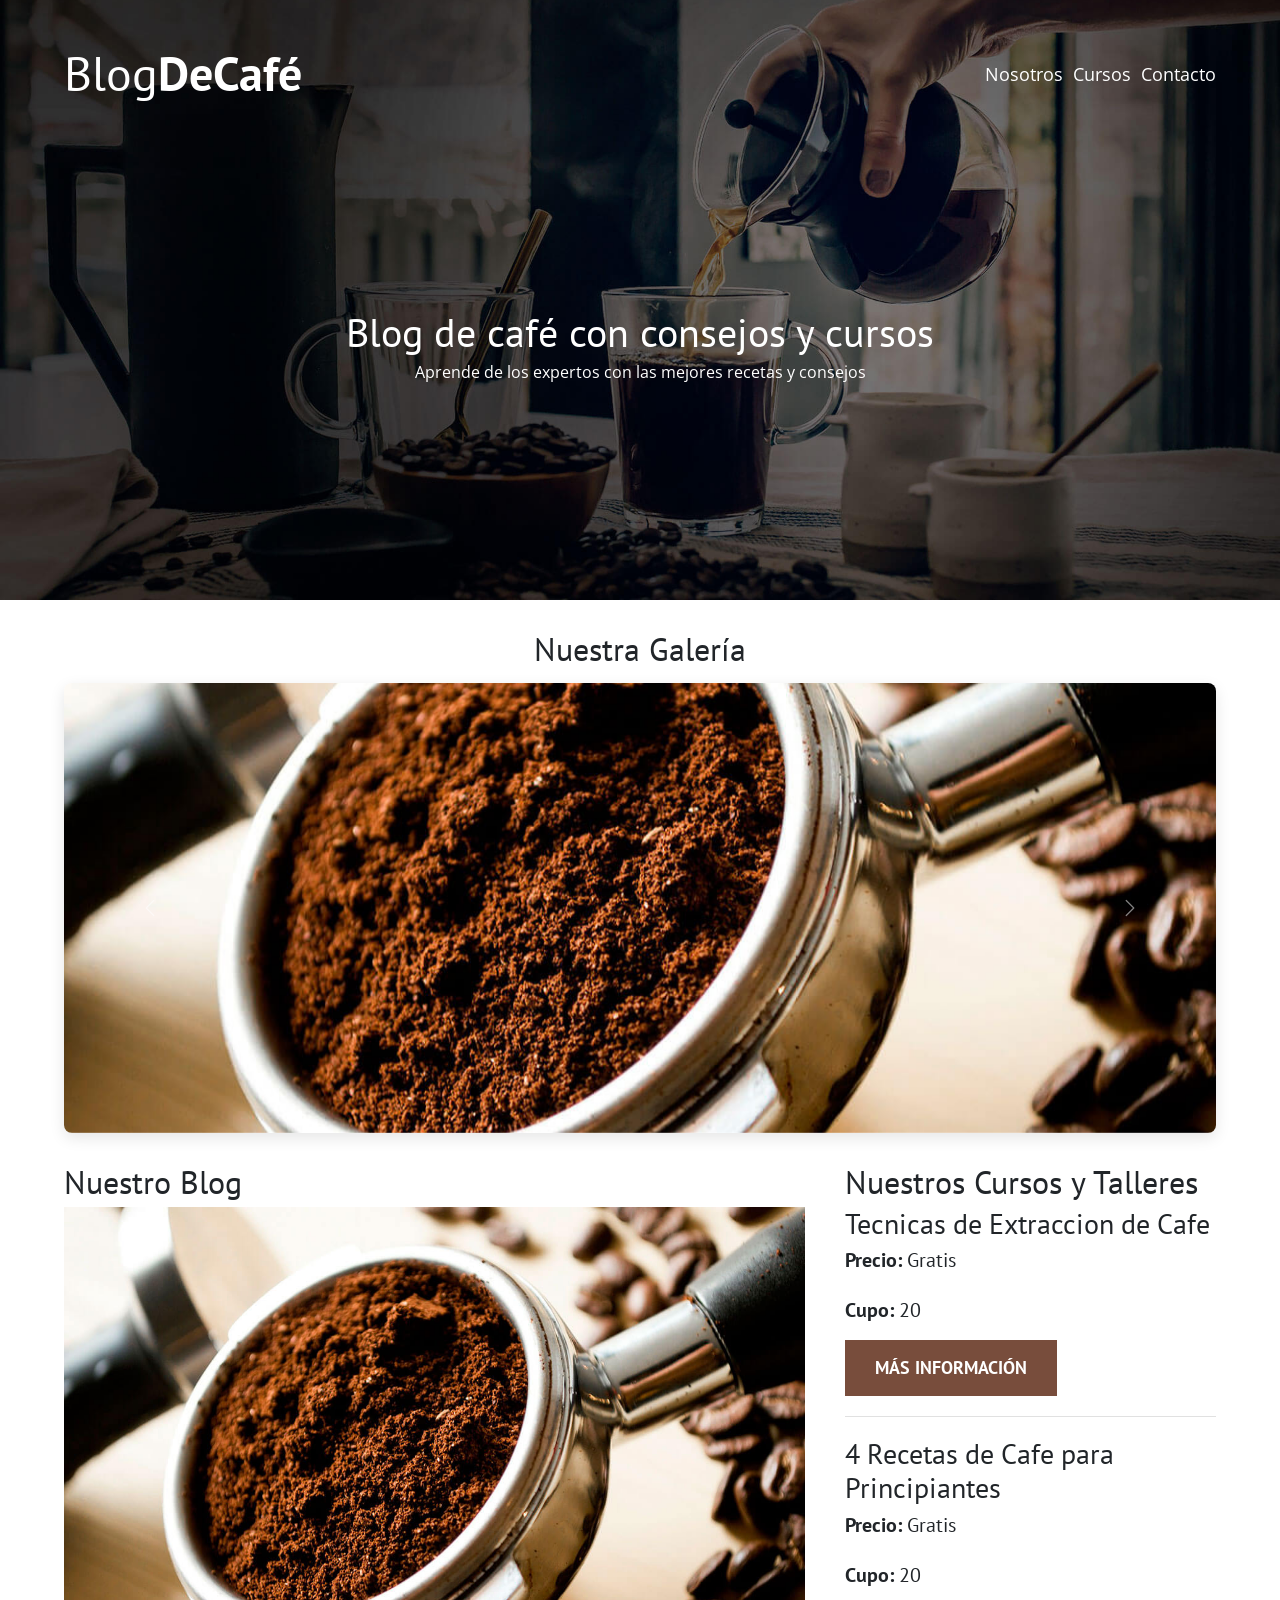
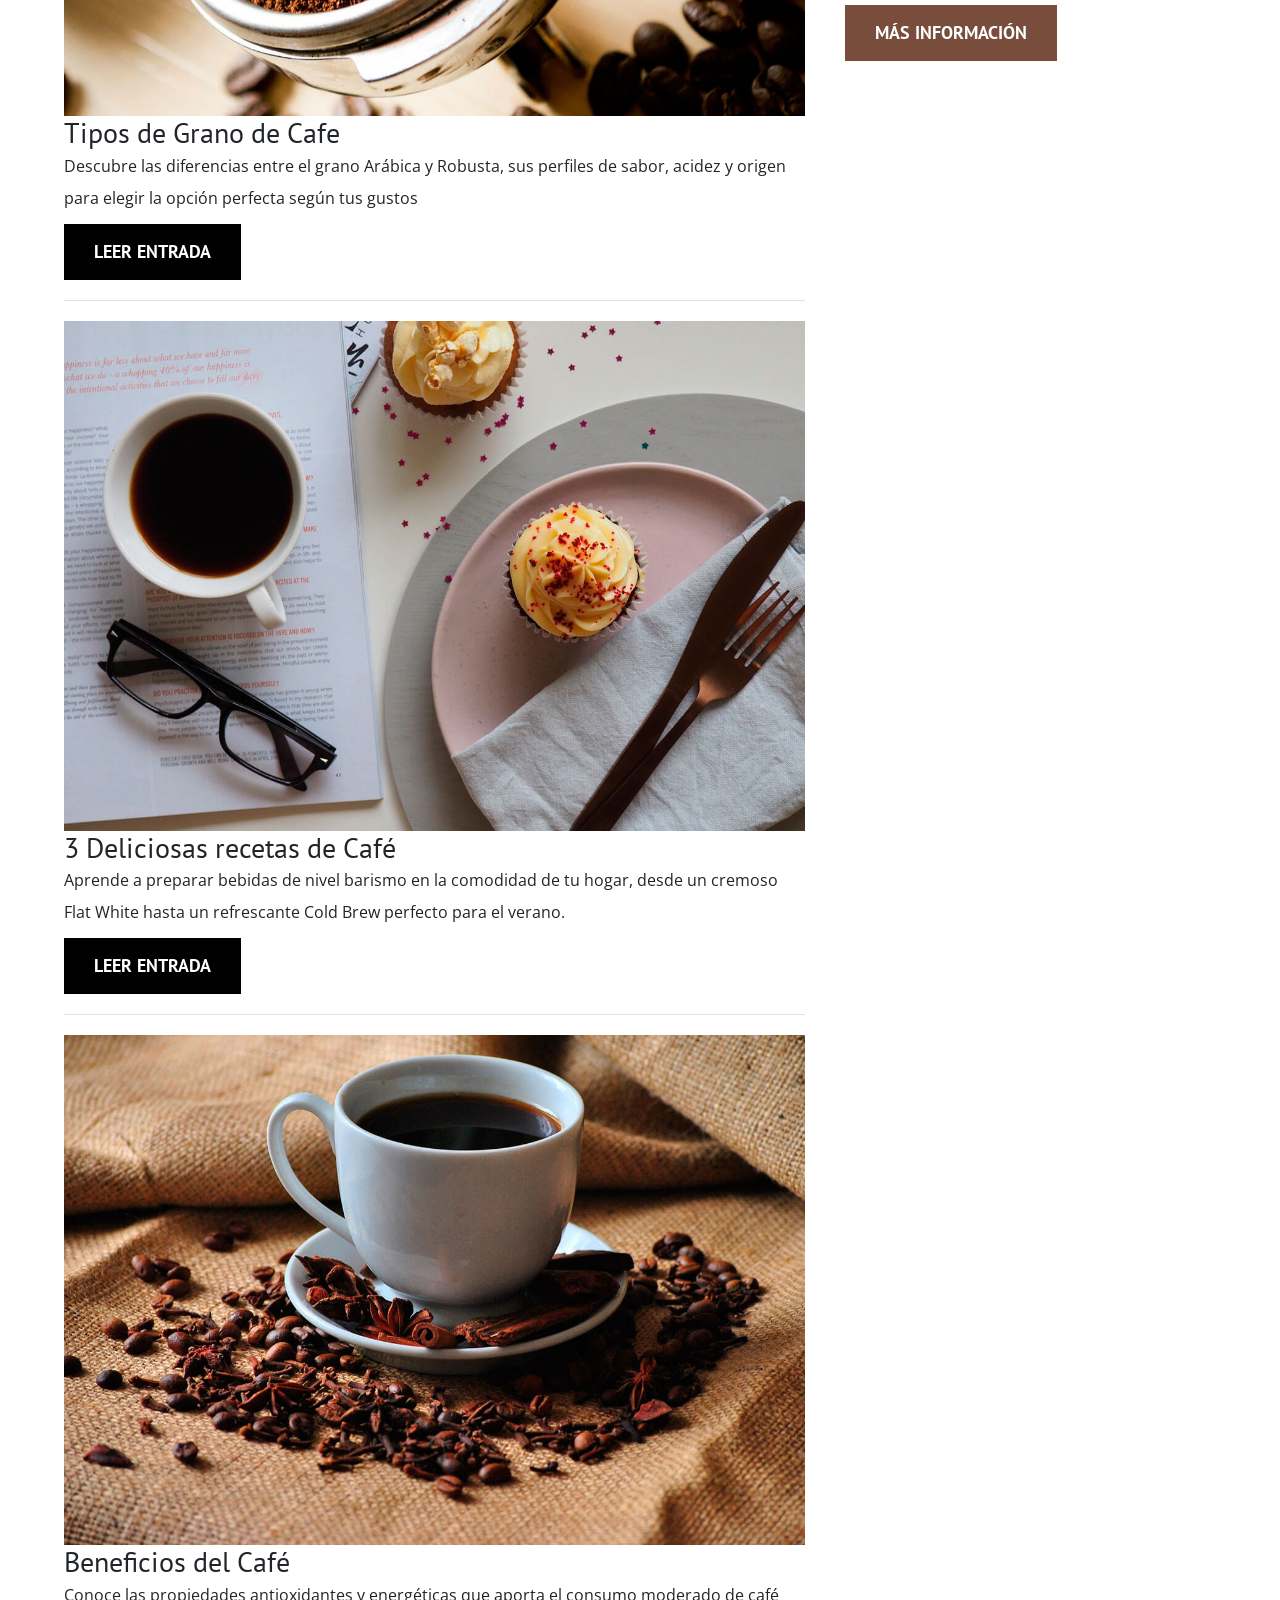
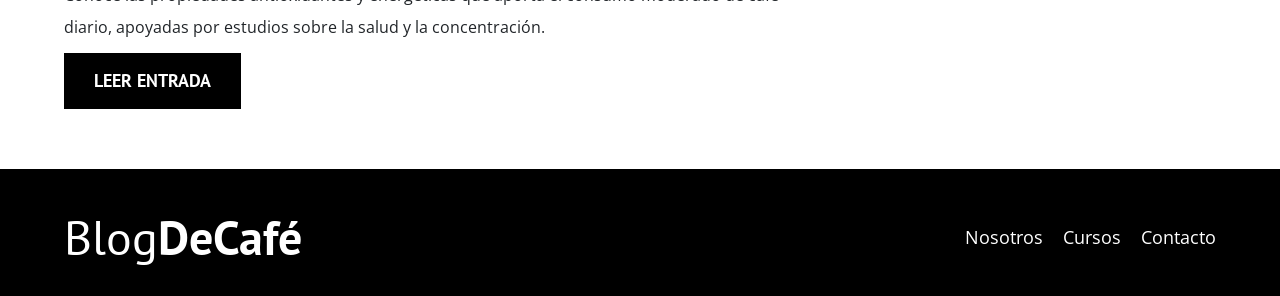
==== index.html @ 830104b9 "Estructura principal HTML y menu navegacion con Bootstrap" ====
<!DOCTYPE html>
<html lang="es">

<head>
    <meta charset="UTF-8">
    <meta name="viewport" content="width=device-width, initial-scale=1.0">
    <title>BlogDeCafé</title>
    <!-- Bootsrap CSS CDN -->
    <link href="https://cdn.jsdelivr.net/npm/bootstrap@5.3.3/dist/css/bootstrap.min.css" rel="stylesheet">
    <!-- Fuentes -->
    <link rel="preconnect" href="https://fonts.googleapis.com">
    <link rel="preconnect" href="https://fonts.gstatic.com" crossorigin>
    <link
        href="https://fonts.googleapis.com/css2?family=Open+Sans:ital,wght@0,300..800;1,300..800&family=PT+Sans:ital,wght@0,400;0,700;1,400;1,700&display=swap"
        rel="stylesheet">
    <!-- Estilos -->
    <link rel="Preload" href="css/normalize.css" as="style">
    <link rel="stylesheet" href="css/normalize.css">
    <link rel="Preload" href="css/style.css" as="style">
    <link rel="stylesheet" href="css/style.css">

</head>

<body>
    <header class="header">
        <div class="contenedor">
            <div class="barra">
                <nav class="navbar navbar-expand-lg navbar-dark bg-transparent w-100">
                    <div class="container-fluid p-0">
                        <a class="logo text-decoration-none" href="index.html">
                            <h1 class="logo__nombre no-margin centrar-texto">Blog<span class="logo__bold">DeCafé</span>
                            </h1>
                        </a>
                        <button class="navbar-toggler ms-auto" type="button" data-bs-toggle="collapse"
                            data-bs-target="#menuPrincipal" aria-controls="menuPrincipal" aria-expanded="false"
                            aria-label="Navegación">
                            <span class="navbar-toggler-icon"></span>
                        </button>
                        <div class="collapse navbar-collapse justify-content-end" id="menuPrincipal">
                            <ul class="navbar-nav gap-3 text-center mt-3 mt-lg-0">
                                <li class="nav-item">
                                    <a class="navegacion__enlace" href="./pages/nosotros.html">Nosotros</a>
                                </li>
                                <li class="nav-item">
                                    <a class="navegacion__enlace" href="./pages/cursos.html">Cursos</a>
                                </li>
                                <li class="nav-item">
                                    <a class="navegacion__enlace" href="./pages/contacto.html">Contacto</a>
                                </li>
                            </ul>
                        </div>
                    </div>
                </nav>
            </div>
        </div>
        <div class="header__texto">
            <h2 class="no-margin">Blog de café con consejos y cursos</h2>
            <p class="no-margin">Aprende de los expertos con las mejores recetas y consejos</p>
        </div>
    </header>

    <section class="contenedor my-5">
        <h3 class="centrar-texto">Nuestra Galería</h3>
        <div id="galeriaPrincipal" class="carousel slide my-4" data-bs-ride="carousel">
            <div class="carousel-inner">
                <div class="carousel-item active">
                    <img src="img/blog1.jpg" class="d-block w-100" alt="Tipos de grano de café"
                        style="max-height: 450px; object-fit: cover;">
                </div>
                <div class="carousel-item">
                    <img src="img/blog2.jpg" class="d-block w-100" alt="Recetas de café"
                        style="max-height: 450px; object-fit: cover;">
                </div>
                <div class="carousel-item">
                    <img src="img/blog3.jpg" class="d-block w-100" alt="Granos de café tostados"
                        style="max-height: 450px; object-fit: cover;">
                </div>
            </div>
            <button class="carousel-control-prev" type="button" data-bs-target="#galeriaPrincipal" data-bs-slide="prev">
                <span class="carousel-control-prev-icon" aria-hidden="true"></span>
                <span class="visually-hidden">Anterior</span>
            </button>
            <button class="carousel-control-next" type="button" data-bs-target="#galeriaPrincipal" data-bs-slide="next">
                <span class="carousel-control-next-icon" aria-hidden="true"></span>
                <span class="visually-hidden">Siguiente</span>
            </button>
        </div>
    </section>

    <div class="contenedor contenido-principal">
        <main class="blog">
            <h3>Nuestro Blog</h3>
            <article class="entrada">
                <div class="entrada__imagen">
                    <img loading="lazy" src="img/blog1.jpg" alt="Imagen blog1">
                </div>
                <div class="entrada__contenido">
                    <h4 class="no-margin"> Tipos de Grano de Cafe</h4>
                    <p>Descubre las diferencias entre el grano Arábica y Robusta, sus perfiles de sabor, acidez y origen
                        para elegir la opción perfecta según tus gustos</p>
                    <a href="./pages/entrada.html" class="boton boton--primario">Leer Entrada</a>
                </div>
            </article>
            <article class="entrada">
                <div class="entrada__imagen">
                    <img loading="lazy" src="img/blog2.jpg" alt="Imagen blog2">
                </div>
                <div class="entrada__contenido">
                    <h4 class="no-margin">3 Deliciosas recetas de Café</h4>
                    <p>Aprende a preparar bebidas de nivel barismo en la comodidad de tu hogar, desde un cremoso Flat
                        White hasta un refrescante Cold Brew perfecto para el verano.</p>
                    <a href="./pages/entrada.html" class="boton boton--primario">Leer Entrada</a>
                </div>
            </article>
            <article class="entrada">
                <div class="entrada__imagen">
                    <img loading="lazy" src="img/blog3.jpg" alt="Imagen blog3">
                </div>
                <div class="entrada__contenido">
                    <h4 class="no-margin">Beneficios del Café</h4>
                    <p>Conoce las propiedades antioxidantes y energéticas que aporta el consumo moderado de café diario,
                        apoyadas por estudios sobre la salud y la concentración.</p>
                    <a href="./pages/entrada.html" class="boton boton--primario">Leer Entrada</a>
                </div>
            </article>
        </main>
        <aside class="sidebar">
            <h3>Nuestros Cursos y Talleres</h3>
            <ul class="cursos no-padding">
                <li class="widget-curso">
                    <h4 class="no-margin">Tecnicas de Extraccion de Cafe</h4>
                    <p class="widget-curso__label">Precio:
                        <span class="widget-curso__info">Gratis</span>
                    </p>
                    <p class="widget-curso__label">Cupo:
                        <span class="widget-curso__info">20</span>
                    </p>
                    <a href="pages/cursos.html" class="boton boton--secundario">Más Información</a>
                </li>
                <li class="widget-curso">
                    <h4 class="no-margin">4 Recetas de Cafe para Principiantes</h4>
                    <p class="widget-curso__label">Precio:
                        <span class="widget-curso__info">Gratis</span>
                    </p>
                    <p class="widget-curso__label">Cupo:
                        <span class="widget-curso__info">20</span>
                    </p>
                    <a href="pages/cursos.html" class="boton boton--secundario">Más Información</a>
                </li>
            </ul>
        </aside>
    </div>

    <footer class="footer">
        <div class="contenedor">
            <div class="barra">
                <a class="logo" href="index.html">
                    <h1 class="logo__nombre no-margin centrar-texto">Blog<span class="logo__bold">DeCafé</span> </h1>
                </a>
                <nav class="navegacion">
                    <a href="./pages/nosotros.html" class="navegacion__enlace">Nosotros</a>
                    <a href="./pages/cursos.html" class="navegacion__enlace">Cursos</a>
                    <a href="./pages/contacto.html" class="navegacion__enlace">Contacto</a>
                </nav>
            </div>
        </div>
    </footer>
    <script src="https://cdn.jsdelivr.net/npm/bootstrap@5.3.3/dist/js/bootstrap.bundle.min.js"></script>
</body>

</html>
---- css/style.css ----
:root {
  --fuenteHeading: "PT Sans", sans-serif;
  --fuenteParrafos: "Open Sans", sans-serif;

  --primary: #784d3c;
  --gris: #e1e1e1;
  --blanco: #ffffff;
  --negro: #000000;
}

html {
  box-sizing: border-box;
  font-size: 62.5%;
}

*,
*:before,
*:after {
  box-sizing: inherit;
}

body {
  font-family: var(--fuenteParrafos);
  font-size: 1.6rem;
  line-height: 2;
}

/** • Globales • **/

.contenedor {
  max-width: 120rem;
  width: 90%;
  margin: 0 auto;
  /* • Para Centrar • */
}

a {
  text-decoration: none;
}

h1,
h2,
h3,
h4 {
  font-family: var(--fuenteHeading);
  line-height: 1.2;
}

h1 {
  font-size: 4.8rem;
}

h2 {
  font-size: 4rem;
}

h3 {
  font-size: 3.2rem;
}

h4 {
  font-size: 2.8rem;
}

img {
  max-width: 100%;
}

/** • Globales • **/

/** • Utilidades • **/

.no-margin {
  margin: 0;
}

.no-padding {
  padding: 0;
}

.centrar-texto {
  text-align: center;
}

/** • Header • **/

.header {
  background-image: url(../img/banner.jpg);
  height: 60rem;
  background-size: cover;
  background-repeat: no-repeat;
  background-position: center center;
}

.header__texto {
  text-align: center;
  color: var(--blanco);
  margin-top: 5rem;
}

@media (min-width: 1024px) {
  .header__texto {
    margin-top: 20rem;
  }
}

.barra {
  padding-top: 4rem;
}

@media (min-width: 1024px) {
  .barra {
    display: flex;
    justify-content: space-between;
    align-items: center;
  }
}

.logo {
  color: var(--blanco);
}

.logo__nombre {
  font-weight: 400;
}

.logo__bold {
  font-weight: 700;
}

.navegacion__enlace {
  display: block;
  text-align: center;
  font-size: 1.8rem;
  color: var(--blanco);
}

@media (min-width: 1024px) {
  .navegacion {
    display: flex;
    gap: 2rem;
  }
}

@media (min-width: 1024px) {
  .contenido-principal {
    display: grid;
    grid-template-columns: 2fr 1fr;
    grid-template-areas: "blog sidebar";
    gap: 4rem;
  }

  .blog {
    grid-area: blog;
  }

  .sidebar {
    grid-area: sidebar;
  }
}

.entrada {
  border-bottom: 1.5px solid var(--gris);
  margin-bottom: 2rem;
}

.entrada:last-of-type {
  border: none;
  margin-bottom: 0;
}

.boton {
  display: block;
  font-family: var(--fuenteHeading);
  color: var(--blanco);
  text-align: center;
  padding: 1rem 3rem;
  font-size: 1.8rem;
  text-transform: uppercase;
  font-weight: 700;
  margin-bottom: 2rem;
  border: none;
}

@media (min-width: 1024px) {
  .boton {
    display: inline-block;
  }
}

.boton:hover {
  cursor: pointer;
}

.boton--primario {
  background-color: var(--negro);
}

.boton--secundario {
  background-color: var(--primary);
}

.cursos {
  list-style: none;
}

.widget-curso {
  border-bottom: 1px solid var(--gris);
  margin-bottom: 2rem;
}

.widget-curso:last-of-type {
  border: none;
  margin-bottom: 0;
}

.widget-curso__label {
  font-family: var(--fuenteHeading);
  font-weight: bold;
}

.widget-curso__info {
  font-weight: normal;
}

.widget-curso__label,
.widget-curso__info {
  font-size: 2rem;
}

.footer {
  background-color: var(--negro);
  padding-bottom: 3rem;
  margin-top: 4rem;
}

@media (min-width: 1024px) {
  .sobre-nosotros {
    display: grid;
    grid-template-columns: 1fr 1fr;
    grid-template-areas: "nosotros-img nosotros-txt";
    gap: 2rem;
  }

  .sobre-nosotros__imagen {
    grid-area: nosotros-img;
  }

  .sobre-nosotros__texto {
    grid-area: nosotros-txt;
  }
}

/* Cursos */
.curso {
  padding: 3rem 0;
  border-bottom: 1px solid var(--gris);
}

@media (min-width: 1024px) {
  .curso {
    display: flex;
    gap: 2rem;
  }
}

.curso:last-of-type {
  border-bottom: none;
}

.curso__label {
  font-family: var(--fuenteHeading);
  font-weight: bold;
}

.curso__info {
  font-weight: normal;
}

.curso__label,
.curso__info {
  font-size: 2rem;
}

/* Contacto */

.contacto-bg {
  background-image: url(../img/contacto.jpg);
  height: 40rem;
  background-size: cover;
  background-repeat: no-repeat;
}

.formulario {
  background-color: var(--blanco);
  margin: -5rem auto 0 auto;
  width: 95%;
  padding: 5rem;
}

.campo {
  display: flex;
  margin-bottom: 2rem;
  gap: 2rem;
}

.campo__label {
  flex: 0 0 9rem;
  text-align: right;
}

.campo__field {
  flex: 1;
  border: 1px solid var(--gris);
}

.campo__field--textarea {
  height: 20rem;
}

/* Animaciones e Interacciones */

.navegacion__enlace,
.boton,
.campo__field,
.navbar-toggler,
.carousel-control-prev,
.carousel-control-next {
  transition: all 0.3s ease;
}

.navegacion__enlace:hover,
.navegacion__enlace:focus {
  color: var(--primary);
  transform: translateY(-2px);
  outline: none;
}

.navegacion__enlace:active {
  color: var(--blanco);
  transform: translateY(0);
}

.boton:hover,
.boton:focus {
  opacity: 0.9;
  transform: translateY(-2px);
  box-shadow: 0 4px 10px rgba(0, 0, 0, 0.15);
  outline: none;
}

.boton:active {
  transform: translateY(0);
  box-shadow: none;
}

.campo__field:focus {
  border-color: var(--primary);
  outline: 2px solid var(--primary);
  background-color: #fffdfb;
}

.navbar-toggler {
  border-color: var(--blanco);
}

.navbar-toggler:focus {
  box-shadow: 0 0 0 0.2rem rgba(120, 77, 60, 0.5);
}

.carousel {
  border-radius: 8px;
  overflow: hidden;
  box-shadow: 0 5px 15px rgba(0, 0, 0, 0.1);
}
---- css/style.css ----
:root {
  --fuenteHeading: "PT Sans", sans-serif;
  --fuenteParrafos: "Open Sans", sans-serif;

  --primary: #784d3c;
  --gris: #e1e1e1;
  --blanco: #ffffff;
  --negro: #000000;
}

html {
  box-sizing: border-box;
  font-size: 62.5%;
}

*,
*:before,
*:after {
  box-sizing: inherit;
}

body {
  font-family: var(--fuenteParrafos);
  font-size: 1.6rem;
  line-height: 2;
}

/** • Globales • **/

.contenedor {
  max-width: 120rem;
  width: 90%;
  margin: 0 auto;
  /* • Para Centrar • */
}

a {
  text-decoration: none;
}

h1,
h2,
h3,
h4 {
  font-family: var(--fuenteHeading);
  line-height: 1.2;
}

h1 {
  font-size: 4.8rem;
}

h2 {
  font-size: 4rem;
}

h3 {
  font-size: 3.2rem;
}

h4 {
  font-size: 2.8rem;
}

img {
  max-width: 100%;
}

/** • Globales • **/

/** • Utilidades • **/

.no-margin {
  margin: 0;
}

.no-padding {
  padding: 0;
}

.centrar-texto {
  text-align: center;
}

/** • Header • **/

.header {
  background-image: url(../img/banner.jpg);
  height: 60rem;
  background-size: cover;
  background-repeat: no-repeat;
  background-position: center center;
}

.header__texto {
  text-align: center;
  color: var(--blanco);
  margin-top: 5rem;
}

@media (min-width: 1024px) {
  .header__texto {
    margin-top: 20rem;
  }
}

.barra {
  padding-top: 4rem;
}

@media (min-width: 1024px) {
  .barra {
    display: flex;
    justify-content: space-between;
    align-items: center;
  }
}

.logo {
  color: var(--blanco);
}

.logo__nombre {
  font-weight: 400;
}

.logo__bold {
  font-weight: 700;
}

.navegacion__enlace {
  display: block;
  text-align: center;
  font-size: 1.8rem;
  color: var(--blanco);
}

@media (min-width: 1024px) {
  .navegacion {
    display: flex;
    gap: 2rem;
  }
}

@media (min-width: 1024px) {
  .contenido-principal {
    display: grid;
    grid-template-columns: 2fr 1fr;
    grid-template-areas: "blog sidebar";
    gap: 4rem;
  }

  .blog {
    grid-area: blog;
  }

  .sidebar {
    grid-area: sidebar;
  }
}

.entrada {
  border-bottom: 1.5px solid var(--gris);
  margin-bottom: 2rem;
}

.entrada:last-of-type {
  border: none;
  margin-bottom: 0;
}

.boton {
  display: block;
  font-family: var(--fuenteHeading);
  color: var(--blanco);
  text-align: center;
  padding: 1rem 3rem;
  font-size: 1.8rem;
  text-transform: uppercase;
  font-weight: 700;
  margin-bottom: 2rem;
  border: none;
}

@media (min-width: 1024px) {
  .boton {
    display: inline-block;
  }
}

.boton:hover {
  cursor: pointer;
}

.boton--primario {
  background-color: var(--negro);
}

.boton--secundario {
  background-color: var(--primary);
}

.cursos {
  list-style: none;
}

.widget-curso {
  border-bottom: 1px solid var(--gris);
  margin-bottom: 2rem;
}

.widget-curso:last-of-type {
  border: none;
  margin-bottom: 0;
}

.widget-curso__label {
  font-family: var(--fuenteHeading);
  font-weight: bold;
}

.widget-curso__info {
  font-weight: normal;
}

.widget-curso__label,
.widget-curso__info {
  font-size: 2rem;
}

.footer {
  background-color: var(--negro);
  padding-bottom: 3rem;
  margin-top: 4rem;
}

@media (min-width: 1024px) {
  .sobre-nosotros {
    display: grid;
    grid-template-columns: 1fr 1fr;
    grid-template-areas: "nosotros-img nosotros-txt";
    gap: 2rem;
  }

  .sobre-nosotros__imagen {
    grid-area: nosotros-img;
  }

  .sobre-nosotros__texto {
    grid-area: nosotros-txt;
  }
}

/* Cursos */
.curso {
  padding: 3rem 0;
  border-bottom: 1px solid var(--gris);
}

@media (min-width: 1024px) {
  .curso {
    display: flex;
    gap: 2rem;
  }
}

.curso:last-of-type {
  border-bottom: none;
}

.curso__label {
  font-family: var(--fuenteHeading);
  font-weight: bold;
}

.curso__info {
  font-weight: normal;
}

.curso__label,
.curso__info {
  font-size: 2rem;
}

/* Contacto */

.contacto-bg {
  background-image: url(../img/contacto.jpg);
  height: 40rem;
  background-size: cover;
  background-repeat: no-repeat;
}

.formulario {
  background-color: var(--blanco);
  margin: -5rem auto 0 auto;
  width: 95%;
  padding: 5rem;
}

.campo {
  display: flex;
  margin-bottom: 2rem;
  gap: 2rem;
}

.campo__label {
  flex: 0 0 9rem;
  text-align: right;
}

.campo__field {
  flex: 1;
  border: 1px solid var(--gris);
}

.campo__field--textarea {
  height: 20rem;
}

/* Animaciones e Interacciones */

.navegacion__enlace,
.boton,
.campo__field,
.navbar-toggler,
.carousel-control-prev,
.carousel-control-next {
  transition: all 0.3s ease;
}

.navegacion__enlace:hover,
.navegacion__enlace:focus {
  color: var(--primary);
  transform: translateY(-2px);
  outline: none;
}

.navegacion__enlace:active {
  color: var(--blanco);
  transform: translateY(0);
}

.boton:hover,
.boton:focus {
  opacity: 0.9;
  transform: translateY(-2px);
  box-shadow: 0 4px 10px rgba(0, 0, 0, 0.15);
  outline: none;
}

.boton:active {
  transform: translateY(0);
  box-shadow: none;
}

.campo__field:focus {
  border-color: var(--primary);
  outline: 2px solid var(--primary);
  background-color: #fffdfb;
}

.navbar-toggler {
  border-color: var(--blanco);
}

.navbar-toggler:focus {
  box-shadow: 0 0 0 0.2rem rgba(120, 77, 60, 0.5);
}

.carousel {
  border-radius: 8px;
  overflow: hidden;
  box-shadow: 0 5px 15px rgba(0, 0, 0, 0.1);
}
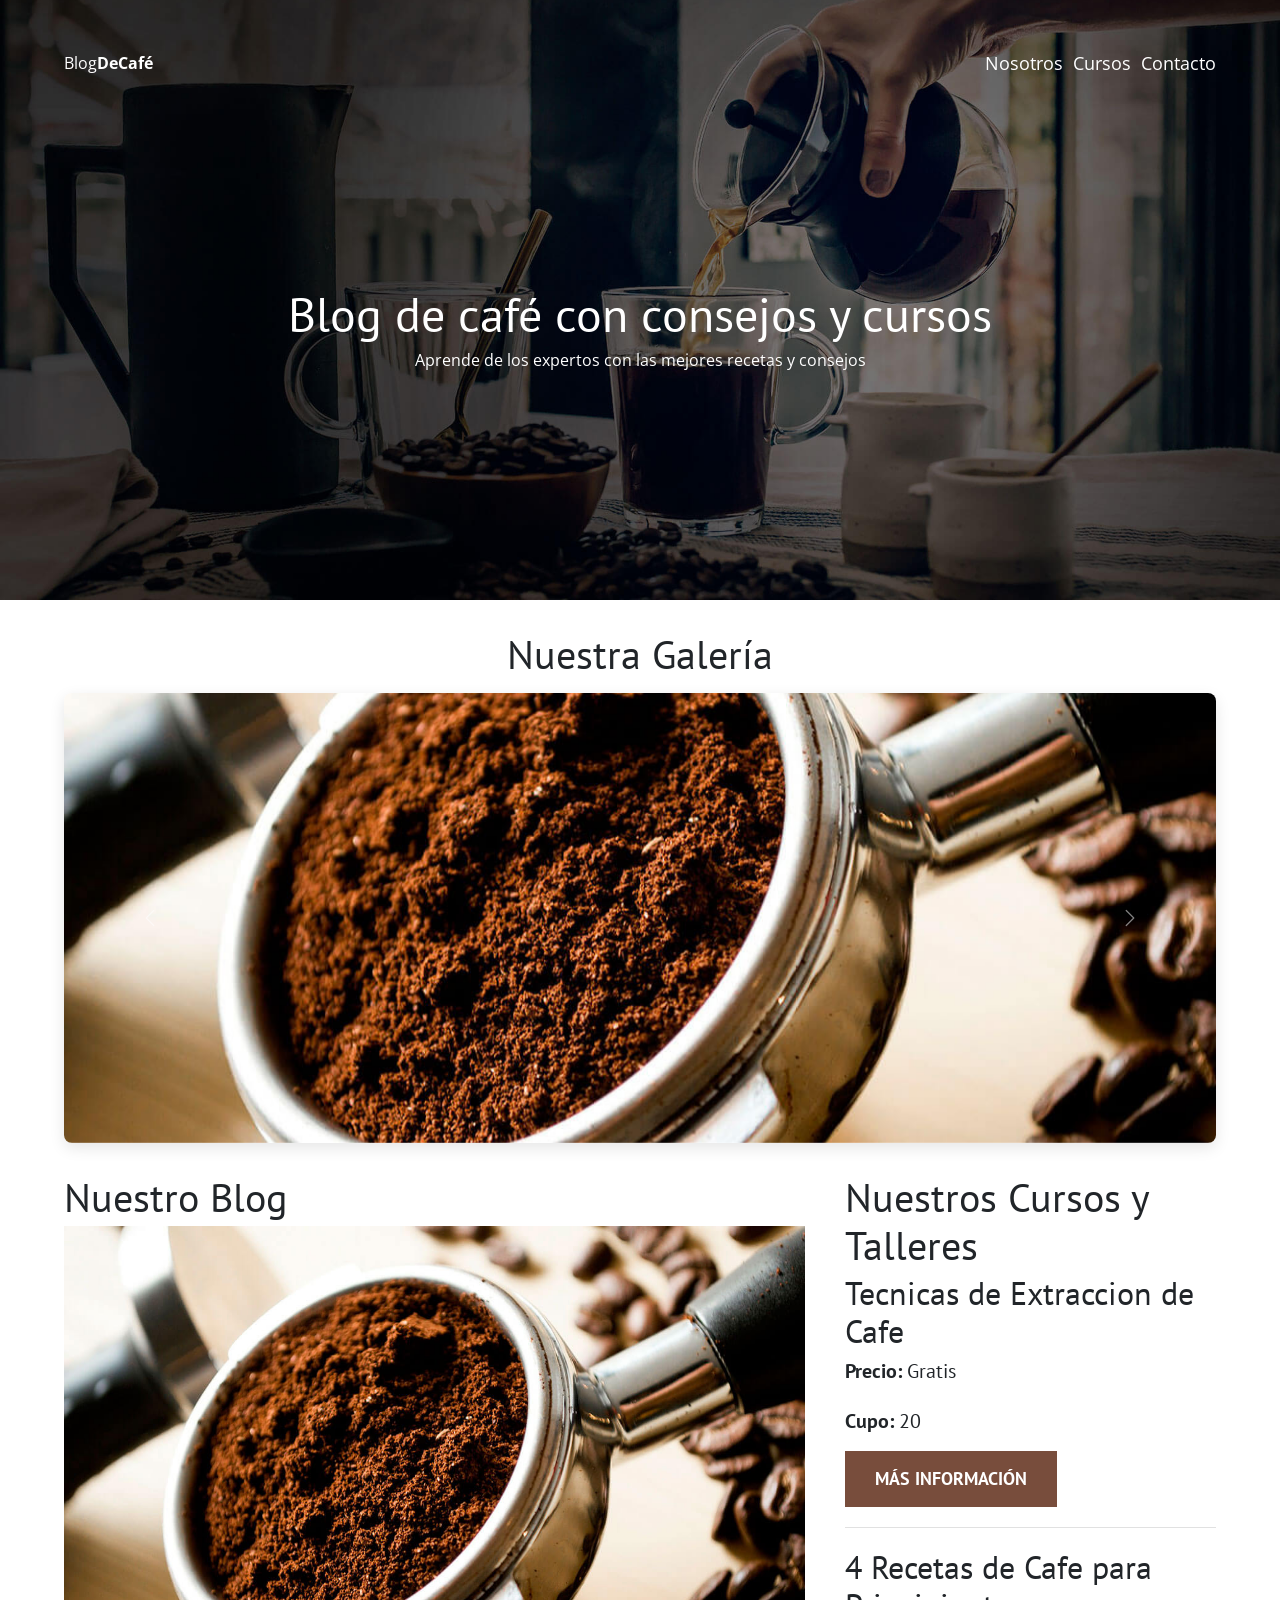
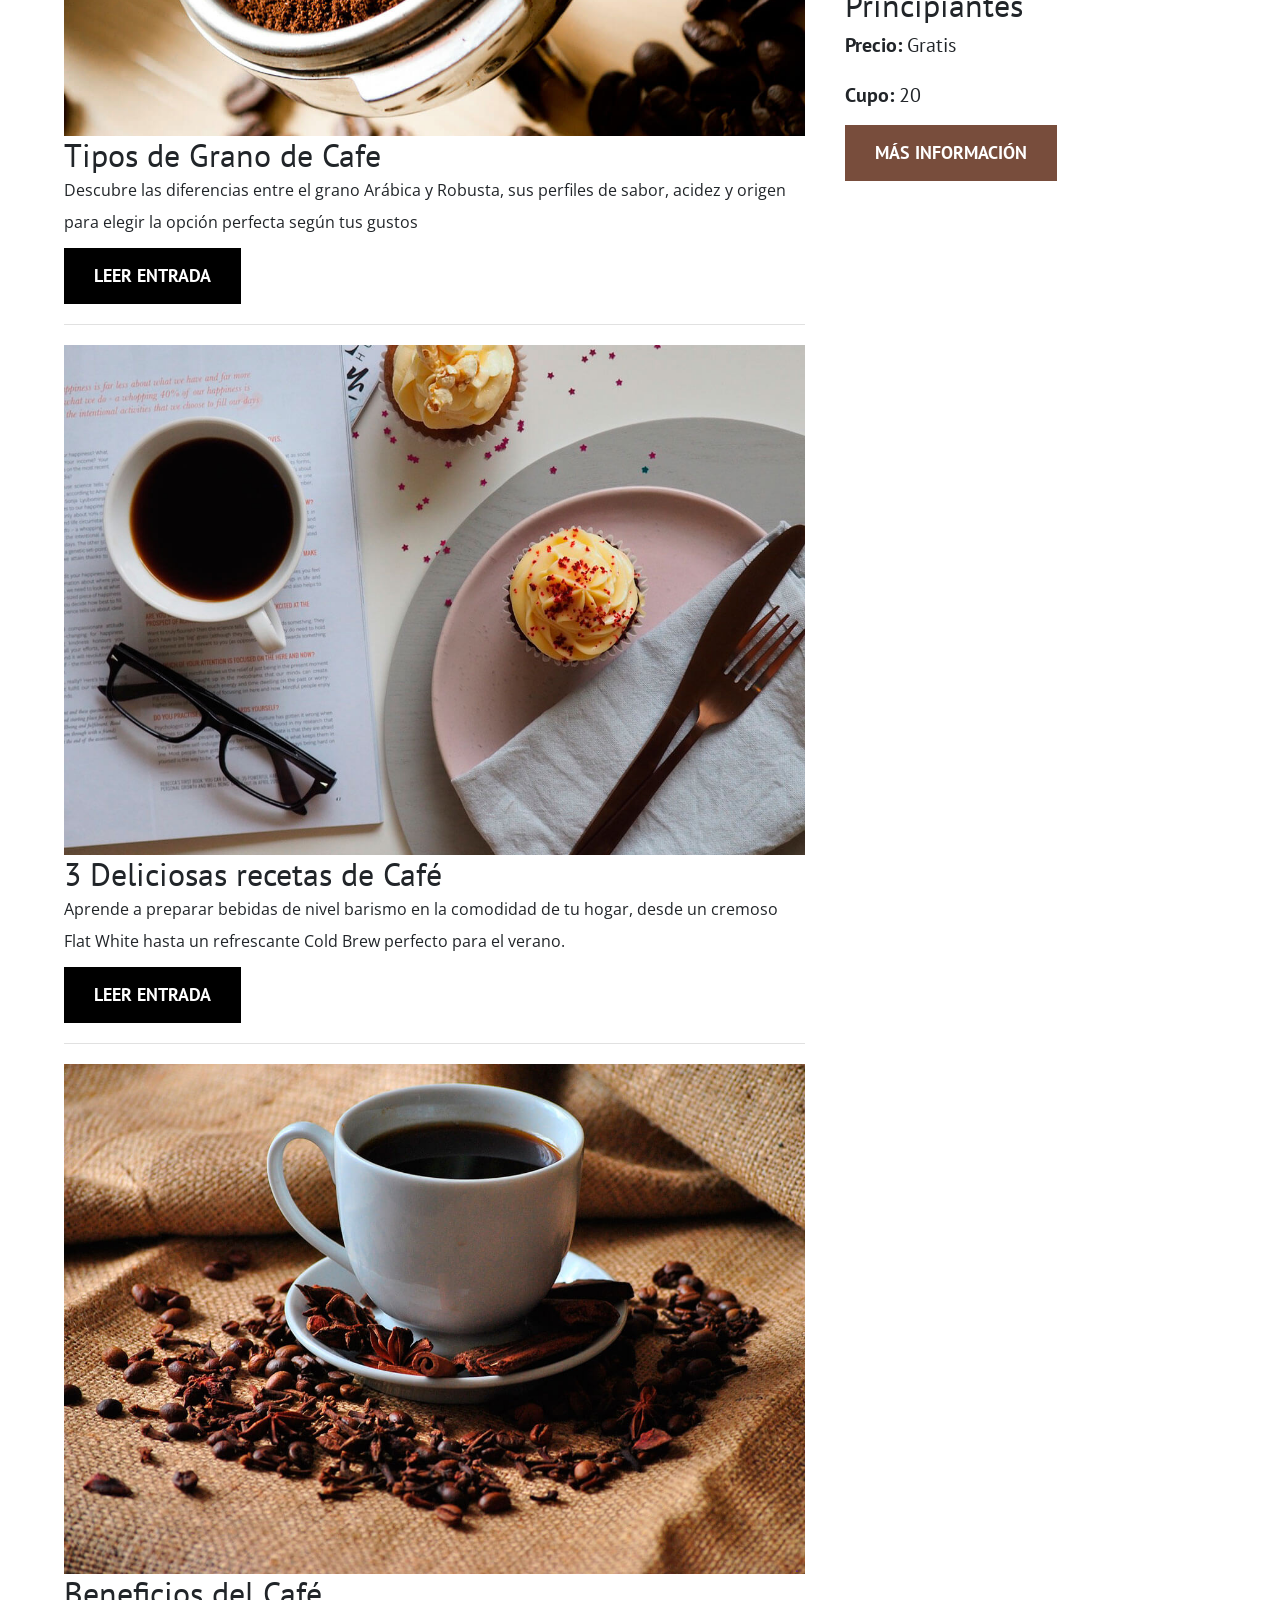
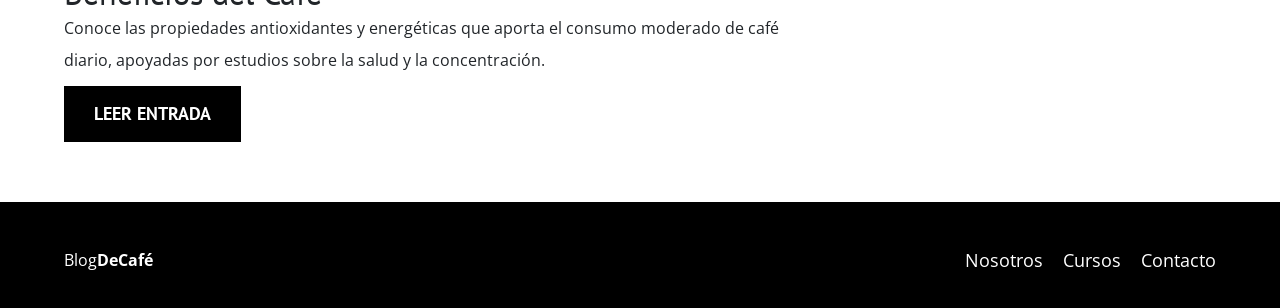
==== commit f8b189d5: "Proyecto terminado" ====
--- a/index.html
+++ b/index.html
@@ -5,20 +5,25 @@
     <meta charset="UTF-8">
     <meta name="viewport" content="width=device-width, initial-scale=1.0">
     <title>BlogDeCafé</title>
-    <!-- Bootsrap CSS CDN -->
-    <link href="https://cdn.jsdelivr.net/npm/bootstrap@5.3.3/dist/css/bootstrap.min.css" rel="stylesheet">
+    <!-- Meta -->
+    <meta name="description"
+        content="Un espacio para aprender de Cafe:recetas sencillas, tipos de granos y cursos para mejorar tu preparación en casa.">
+    <meta name="keywords" content="cafe, recetas de cafe, cursos de baristas, granos de cafe, guia de cafe">
     <!-- Fuentes -->
     <link rel="preconnect" href="https://fonts.googleapis.com">
     <link rel="preconnect" href="https://fonts.gstatic.com" crossorigin>
     <link
         href="https://fonts.googleapis.com/css2?family=Open+Sans:ital,wght@0,300..800;1,300..800&family=PT+Sans:ital,wght@0,400;0,700;1,400;1,700&display=swap"
         rel="stylesheet">
+    <!-- Bootsrap CSS CDN -->
+    <link href="https://cdn.jsdelivr.net/npm/bootstrap@5.3.3/dist/css/bootstrap.min.css" rel="stylesheet">
     <!-- Estilos -->
     <link rel="Preload" href="css/normalize.css" as="style">
     <link rel="stylesheet" href="css/normalize.css">
     <link rel="Preload" href="css/style.css" as="style">
     <link rel="stylesheet" href="css/style.css">
-
+    <link rel="icon"
+        href="data:image/svg+xml,<svg xmlns=%22http://www.w3.org/2000/svg%22 viewBox=%220 0 100 100%22><text y=%22.9em%22 font-size=%2290%22>☕</text></svg>">
 </head>
 
 <body>
@@ -28,8 +33,8 @@
                 <nav class="navbar navbar-expand-lg navbar-dark bg-transparent w-100">
                     <div class="container-fluid p-0">
                         <a class="logo text-decoration-none" href="index.html">
-                            <h1 class="logo__nombre no-margin centrar-texto">Blog<span class="logo__bold">DeCafé</span>
-                            </h1>
+                            <p class="logo__nombre no-margin centrar-texto">Blog<span class="logo__bold">DeCafé</span>
+                            </p>
                         </a>
                         <button class="navbar-toggler ms-auto" type="button" data-bs-toggle="collapse"
                             data-bs-target="#menuPrincipal" aria-controls="menuPrincipal" aria-expanded="false"
@@ -54,25 +59,25 @@
             </div>
         </div>
         <div class="header__texto">
-            <h2 class="no-margin">Blog de café con consejos y cursos</h2>
+            <h1 class="no-margin">Blog de café con consejos y cursos</h1>
             <p class="no-margin">Aprende de los expertos con las mejores recetas y consejos</p>
         </div>
     </header>
 
     <section class="contenedor my-5">
-        <h3 class="centrar-texto">Nuestra Galería</h3>
+        <h2 class="centrar-texto">Nuestra Galería</h2>
         <div id="galeriaPrincipal" class="carousel slide my-4" data-bs-ride="carousel">
             <div class="carousel-inner">
                 <div class="carousel-item active">
-                    <img src="img/blog1.jpg" class="d-block w-100" alt="Tipos de grano de café"
+                    <img src="img/blog1.jpg" class="d-block w-100" alt="Mano sosteniendo granos de café tostados"
                         style="max-height: 450px; object-fit: cover;">
                 </div>
                 <div class="carousel-item">
-                    <img src="img/blog2.jpg" class="d-block w-100" alt="Recetas de café"
+                    <img src="img/blog2.jpg" class="d-block w-100" alt="Taza de café recién servida en una mesa"
                         style="max-height: 450px; object-fit: cover;">
                 </div>
                 <div class="carousel-item">
-                    <img src="img/blog3.jpg" class="d-block w-100" alt="Granos de café tostados"
+                    <img src="img/blog3.jpg" class="d-block w-100" alt="Taza de café al lado de una notebook"
                         style="max-height: 450px; object-fit: cover;">
                 </div>
             </div>
@@ -89,13 +94,13 @@
 
     <div class="contenedor contenido-principal">
         <main class="blog">
-            <h3>Nuestro Blog</h3>
+            <h2>Nuestro Blog</h2>
             <article class="entrada">
                 <div class="entrada__imagen">
-                    <img loading="lazy" src="img/blog1.jpg" alt="Imagen blog1">
+                    <img loading="lazy" src="img/blog1.jpg" alt="Mano sosteniendo granos de café tostados">
                 </div>
                 <div class="entrada__contenido">
-                    <h4 class="no-margin"> Tipos de Grano de Cafe</h4>
+                    <h3 class="no-margin"> Tipos de Grano de Cafe</h3>
                     <p>Descubre las diferencias entre el grano Arábica y Robusta, sus perfiles de sabor, acidez y origen
                         para elegir la opción perfecta según tus gustos</p>
                     <a href="./pages/entrada.html" class="boton boton--primario">Leer Entrada</a>
@@ -103,10 +108,10 @@
             </article>
             <article class="entrada">
                 <div class="entrada__imagen">
-                    <img loading="lazy" src="img/blog2.jpg" alt="Imagen blog2">
+                    <img loading="lazy" src="img/blog2.jpg" alt="Taza de café recién servida en una mesa">
                 </div>
                 <div class="entrada__contenido">
-                    <h4 class="no-margin">3 Deliciosas recetas de Café</h4>
+                    <h3 class="no-margin">3 Deliciosas recetas de Café</h3>
                     <p>Aprende a preparar bebidas de nivel barismo en la comodidad de tu hogar, desde un cremoso Flat
                         White hasta un refrescante Cold Brew perfecto para el verano.</p>
                     <a href="./pages/entrada.html" class="boton boton--primario">Leer Entrada</a>
@@ -114,10 +119,11 @@
             </article>
             <article class="entrada">
                 <div class="entrada__imagen">
-                    <img loading="lazy" src="img/blog3.jpg" alt="Imagen blog3">
+                    <img loading="lazy" src="img/blog3.jpg"
+                        alt="Taza de café junto a una computadora en espacio de trabajo">
                 </div>
                 <div class="entrada__contenido">
-                    <h4 class="no-margin">Beneficios del Café</h4>
+                    <h3 class="no-margin">Beneficios del Café</h3>
                     <p>Conoce las propiedades antioxidantes y energéticas que aporta el consumo moderado de café diario,
                         apoyadas por estudios sobre la salud y la concentración.</p>
                     <a href="./pages/entrada.html" class="boton boton--primario">Leer Entrada</a>
@@ -125,27 +131,27 @@
             </article>
         </main>
         <aside class="sidebar">
-            <h3>Nuestros Cursos y Talleres</h3>
+            <h2>Nuestros Cursos y Talleres</h2>
             <ul class="cursos no-padding">
                 <li class="widget-curso">
-                    <h4 class="no-margin">Tecnicas de Extraccion de Cafe</h4>
+                    <h3 class="no-margin">Tecnicas de Extraccion de Cafe</h3>
                     <p class="widget-curso__label">Precio:
                         <span class="widget-curso__info">Gratis</span>
                     </p>
                     <p class="widget-curso__label">Cupo:
                         <span class="widget-curso__info">20</span>
                     </p>
-                    <a href="pages/cursos.html" class="boton boton--secundario">Más Información</a>
+                    <a href="./pages/cursos.html" class="boton boton--secundario">Más Información</a>
                 </li>
                 <li class="widget-curso">
-                    <h4 class="no-margin">4 Recetas de Cafe para Principiantes</h4>
+                    <h3 class="no-margin">4 Recetas de Cafe para Principiantes</h3>
                     <p class="widget-curso__label">Precio:
                         <span class="widget-curso__info">Gratis</span>
                     </p>
                     <p class="widget-curso__label">Cupo:
                         <span class="widget-curso__info">20</span>
                     </p>
-                    <a href="pages/cursos.html" class="boton boton--secundario">Más Información</a>
+                    <a href="./pages/cursos.html" class="boton boton--secundario">Más Información</a>
                 </li>
             </ul>
         </aside>
@@ -155,7 +161,7 @@
         <div class="contenedor">
             <div class="barra">
                 <a class="logo" href="index.html">
-                    <h1 class="logo__nombre no-margin centrar-texto">Blog<span class="logo__bold">DeCafé</span> </h1>
+                    <p class="logo__nombre no-margin centrar-texto">Blog<span class="logo__bold">DeCafé</span> </p>
                 </a>
                 <nav class="navegacion">
                     <a href="./pages/nosotros.html" class="navegacion__enlace">Nosotros</a>
--- a/css/style.css
+++ b/css/style.css
@@ -1,48 +1,51 @@
-:root {
-  --fuenteHeading: "PT Sans", sans-serif;
-  --fuenteParrafos: "Open Sans", sans-serif;
-
-  --primary: #784d3c;
-  --gris: #e1e1e1;
-  --blanco: #ffffff;
-  --negro: #000000;
-}
-
 html {
   box-sizing: border-box;
   font-size: 62.5%;
 }
 
 *,
-*:before,
-*:after {
+*::before,
+*::after {
   box-sizing: inherit;
 }
 
 body {
-  font-family: var(--fuenteParrafos);
+  font-family: "Open Sans", sans-serif;
   font-size: 1.6rem;
   line-height: 2;
 }
-
-/** • Globales • **/
 
 .contenedor {
   max-width: 120rem;
   width: 90%;
   margin: 0 auto;
-  /* • Para Centrar • */
 }
 
 a {
   text-decoration: none;
+}
+
+img {
+  max-width: 100%;
+}
+
+.no-margin {
+  margin: 0;
+}
+
+.no-padding {
+  padding: 0;
+}
+
+.centrar-texto {
+  text-align: center;
 }
 
 h1,
 h2,
 h3,
 h4 {
-  font-family: var(--fuenteHeading);
+  font-family: "PT Sans", sans-serif;
   line-height: 1.2;
 }
 
@@ -61,28 +64,6 @@
 h4 {
   font-size: 2.8rem;
 }
-
-img {
-  max-width: 100%;
-}
-
-/** • Globales • **/
-
-/** • Utilidades • **/
-
-.no-margin {
-  margin: 0;
-}
-
-.no-padding {
-  padding: 0;
-}
-
-.centrar-texto {
-  text-align: center;
-}
-
-/** • Header • **/
 
 .header {
   background-image: url(../img/banner.jpg);
@@ -91,13 +72,11 @@
   background-repeat: no-repeat;
   background-position: center center;
 }
-
 .header__texto {
   text-align: center;
-  color: var(--blanco);
+  color: #ffffff;
   margin-top: 5rem;
 }
-
 @media (min-width: 1024px) {
   .header__texto {
     margin-top: 20rem;
@@ -107,7 +86,6 @@
 .barra {
   padding-top: 4rem;
 }
-
 @media (min-width: 1024px) {
   .barra {
     display: flex;
@@ -117,62 +95,56 @@
 }
 
 .logo {
-  color: var(--blanco);
-}
-
+  color: #ffffff;
+}
 .logo__nombre {
   font-weight: 400;
 }
-
 .logo__bold {
   font-weight: 700;
 }
 
+@media (min-width: 1024px) {
+  .navegacion {
+    display: flex;
+    gap: 2rem;
+  }
+}
 .navegacion__enlace {
   display: block;
   text-align: center;
   font-size: 1.8rem;
-  color: var(--blanco);
-}
-
-@media (min-width: 1024px) {
-  .navegacion {
-    display: flex;
-    gap: 2rem;
-  }
-}
-
-@media (min-width: 1024px) {
-  .contenido-principal {
-    display: grid;
-    grid-template-columns: 2fr 1fr;
-    grid-template-areas: "blog sidebar";
-    gap: 4rem;
-  }
-
-  .blog {
-    grid-area: blog;
-  }
-
-  .sidebar {
-    grid-area: sidebar;
-  }
-}
-
-.entrada {
-  border-bottom: 1.5px solid var(--gris);
-  margin-bottom: 2rem;
-}
-
-.entrada:last-of-type {
-  border: none;
-  margin-bottom: 0;
+  color: #ffffff;
+  transition: all 0.3s ease;
+}
+.navegacion__enlace:hover, .navegacion__enlace:focus {
+  color: #784d3c;
+  transform: translateY(-2px);
+  outline: none;
+}
+.navegacion__enlace:active {
+  color: #ffffff;
+  transform: translateY(0);
+}
+
+.navbar-toggler {
+  border-color: #ffffff;
+  transition: all 0.3s ease;
+}
+.navbar-toggler:focus {
+  box-shadow: 0 0 0 0.2rem rgba(120, 77, 60, 0.5);
+}
+
+.footer {
+  background-color: #000000;
+  padding-bottom: 3rem;
+  margin-top: 4rem;
 }
 
 .boton {
   display: block;
-  font-family: var(--fuenteHeading);
-  color: var(--blanco);
+  font-family: "PT Sans", sans-serif;
+  color: #ffffff;
   text-align: center;
   padding: 1rem 3rem;
   font-size: 1.8rem;
@@ -180,24 +152,53 @@
   font-weight: 700;
   margin-bottom: 2rem;
   border: none;
-}
-
+  transition: all 0.3s ease;
+}
 @media (min-width: 1024px) {
   .boton {
     display: inline-block;
   }
 }
-
-.boton:hover {
+.boton:hover, .boton:focus {
   cursor: pointer;
-}
-
+  opacity: 0.9;
+  transform: translateY(-2px);
+  box-shadow: 0 4px 10px rgba(0, 0, 0, 0.15);
+  outline: none;
+}
+.boton:active {
+  transform: translateY(0);
+  box-shadow: none;
+}
 .boton--primario {
-  background-color: var(--negro);
-}
-
+  background-color: #000000;
+}
 .boton--secundario {
-  background-color: var(--primary);
+  background-color: #784d3c;
+}
+
+@media (min-width: 1024px) {
+  .contenido-principal {
+    display: grid;
+    grid-template-columns: 2fr 1fr;
+    grid-template-areas: "blog sidebar";
+    gap: 4rem;
+  }
+}
+.contenido-principal .blog {
+  grid-area: blog;
+}
+.contenido-principal .sidebar {
+  grid-area: sidebar;
+}
+
+.entrada {
+  border-bottom: 1.5px solid #e1e1e1;
+  margin-bottom: 2rem;
+}
+.entrada:last-of-type {
+  border: none;
+  margin-bottom: 0;
 }
 
 .cursos {
@@ -205,33 +206,46 @@
 }
 
 .widget-curso {
-  border-bottom: 1px solid var(--gris);
+  border-bottom: 1px solid #e1e1e1;
   margin-bottom: 2rem;
 }
-
 .widget-curso:last-of-type {
   border: none;
   margin-bottom: 0;
 }
-
 .widget-curso__label {
-  font-family: var(--fuenteHeading);
+  font-family: "PT Sans", sans-serif;
   font-weight: bold;
 }
-
 .widget-curso__info {
   font-weight: normal;
 }
-
-.widget-curso__label,
-.widget-curso__info {
+.widget-curso__label, .widget-curso__info {
   font-size: 2rem;
 }
 
-.footer {
-  background-color: var(--negro);
-  padding-bottom: 3rem;
-  margin-top: 4rem;
+.curso {
+  padding: 3rem 0;
+  border-bottom: 1px solid #e1e1e1;
+}
+@media (min-width: 1024px) {
+  .curso {
+    display: flex;
+    gap: 2rem;
+  }
+}
+.curso:last-of-type {
+  border-bottom: none;
+}
+.curso__label {
+  font-family: "PT Sans", sans-serif;
+  font-weight: bold;
+}
+.curso__info {
+  font-weight: normal;
+}
+.curso__label, .curso__info {
+  font-size: 2rem;
 }
 
 @media (min-width: 1024px) {
@@ -241,48 +255,13 @@
     grid-template-areas: "nosotros-img nosotros-txt";
     gap: 2rem;
   }
-
-  .sobre-nosotros__imagen {
-    grid-area: nosotros-img;
-  }
-
-  .sobre-nosotros__texto {
-    grid-area: nosotros-txt;
-  }
-}
-
-/* Cursos */
-.curso {
-  padding: 3rem 0;
-  border-bottom: 1px solid var(--gris);
-}
-
-@media (min-width: 1024px) {
-  .curso {
-    display: flex;
-    gap: 2rem;
-  }
-}
-
-.curso:last-of-type {
-  border-bottom: none;
-}
-
-.curso__label {
-  font-family: var(--fuenteHeading);
-  font-weight: bold;
-}
-
-.curso__info {
-  font-weight: normal;
-}
-
-.curso__label,
-.curso__info {
-  font-size: 2rem;
-}
-
-/* Contacto */
+}
+.sobre-nosotros__imagen {
+  grid-area: nosotros-img;
+}
+.sobre-nosotros__texto {
+  grid-area: nosotros-txt;
+}
 
 .contacto-bg {
   background-image: url(../img/contacto.jpg);
@@ -292,7 +271,7 @@
 }
 
 .formulario {
-  background-color: var(--blanco);
+  background-color: #ffffff;
   margin: -5rem auto 0 auto;
   width: 95%;
   padding: 5rem;
@@ -303,73 +282,29 @@
   margin-bottom: 2rem;
   gap: 2rem;
 }
-
 .campo__label {
   flex: 0 0 9rem;
   text-align: right;
 }
-
 .campo__field {
   flex: 1;
-  border: 1px solid var(--gris);
-}
-
+  border: 1px solid #e1e1e1;
+  transition: all 0.3s ease;
+}
 .campo__field--textarea {
   height: 20rem;
 }
-
-/* Animaciones e Interacciones */
-
-.navegacion__enlace,
-.boton,
-.campo__field,
-.navbar-toggler,
-.carousel-control-prev,
-.carousel-control-next {
-  transition: all 0.3s ease;
-}
-
-.navegacion__enlace:hover,
-.navegacion__enlace:focus {
-  color: var(--primary);
-  transform: translateY(-2px);
-  outline: none;
-}
-
-.navegacion__enlace:active {
-  color: var(--blanco);
-  transform: translateY(0);
-}
-
-.boton:hover,
-.boton:focus {
-  opacity: 0.9;
-  transform: translateY(-2px);
-  box-shadow: 0 4px 10px rgba(0, 0, 0, 0.15);
-  outline: none;
-}
-
-.boton:active {
-  transform: translateY(0);
-  box-shadow: none;
-}
-
 .campo__field:focus {
-  border-color: var(--primary);
-  outline: 2px solid var(--primary);
-  background-color: #fffdfb;
-}
-
-.navbar-toggler {
-  border-color: var(--blanco);
-}
-
-.navbar-toggler:focus {
-  box-shadow: 0 0 0 0.2rem rgba(120, 77, 60, 0.5);
+  border-color: #784d3c;
+  outline: 2px solid #784d3c;
+  background-color: #ffffff;
 }
 
 .carousel {
   border-radius: 8px;
   overflow: hidden;
   box-shadow: 0 5px 15px rgba(0, 0, 0, 0.1);
-}+}
+.carousel-control-prev, .carousel-control-next {
+  transition: all 0.3s ease;
+}/*# sourceMappingURL=style.css.map */
--- a/css/style.css
+++ b/css/style.css
@@ -1,48 +1,51 @@
-:root {
-  --fuenteHeading: "PT Sans", sans-serif;
-  --fuenteParrafos: "Open Sans", sans-serif;
-
-  --primary: #784d3c;
-  --gris: #e1e1e1;
-  --blanco: #ffffff;
-  --negro: #000000;
-}
-
 html {
   box-sizing: border-box;
   font-size: 62.5%;
 }
 
 *,
-*:before,
-*:after {
+*::before,
+*::after {
   box-sizing: inherit;
 }
 
 body {
-  font-family: var(--fuenteParrafos);
+  font-family: "Open Sans", sans-serif;
   font-size: 1.6rem;
   line-height: 2;
 }
-
-/** • Globales • **/
 
 .contenedor {
   max-width: 120rem;
   width: 90%;
   margin: 0 auto;
-  /* • Para Centrar • */
 }
 
 a {
   text-decoration: none;
+}
+
+img {
+  max-width: 100%;
+}
+
+.no-margin {
+  margin: 0;
+}
+
+.no-padding {
+  padding: 0;
+}
+
+.centrar-texto {
+  text-align: center;
 }
 
 h1,
 h2,
 h3,
 h4 {
-  font-family: var(--fuenteHeading);
+  font-family: "PT Sans", sans-serif;
   line-height: 1.2;
 }
 
@@ -61,28 +64,6 @@
 h4 {
   font-size: 2.8rem;
 }
-
-img {
-  max-width: 100%;
-}
-
-/** • Globales • **/
-
-/** • Utilidades • **/
-
-.no-margin {
-  margin: 0;
-}
-
-.no-padding {
-  padding: 0;
-}
-
-.centrar-texto {
-  text-align: center;
-}
-
-/** • Header • **/
 
 .header {
   background-image: url(../img/banner.jpg);
@@ -91,13 +72,11 @@
   background-repeat: no-repeat;
   background-position: center center;
 }
-
 .header__texto {
   text-align: center;
-  color: var(--blanco);
+  color: #ffffff;
   margin-top: 5rem;
 }
-
 @media (min-width: 1024px) {
   .header__texto {
     margin-top: 20rem;
@@ -107,7 +86,6 @@
 .barra {
   padding-top: 4rem;
 }
-
 @media (min-width: 1024px) {
   .barra {
     display: flex;
@@ -117,62 +95,56 @@
 }
 
 .logo {
-  color: var(--blanco);
-}
-
+  color: #ffffff;
+}
 .logo__nombre {
   font-weight: 400;
 }
-
 .logo__bold {
   font-weight: 700;
 }
 
+@media (min-width: 1024px) {
+  .navegacion {
+    display: flex;
+    gap: 2rem;
+  }
+}
 .navegacion__enlace {
   display: block;
   text-align: center;
   font-size: 1.8rem;
-  color: var(--blanco);
-}
-
-@media (min-width: 1024px) {
-  .navegacion {
-    display: flex;
-    gap: 2rem;
-  }
-}
-
-@media (min-width: 1024px) {
-  .contenido-principal {
-    display: grid;
-    grid-template-columns: 2fr 1fr;
-    grid-template-areas: "blog sidebar";
-    gap: 4rem;
-  }
-
-  .blog {
-    grid-area: blog;
-  }
-
-  .sidebar {
-    grid-area: sidebar;
-  }
-}
-
-.entrada {
-  border-bottom: 1.5px solid var(--gris);
-  margin-bottom: 2rem;
-}
-
-.entrada:last-of-type {
-  border: none;
-  margin-bottom: 0;
+  color: #ffffff;
+  transition: all 0.3s ease;
+}
+.navegacion__enlace:hover, .navegacion__enlace:focus {
+  color: #784d3c;
+  transform: translateY(-2px);
+  outline: none;
+}
+.navegacion__enlace:active {
+  color: #ffffff;
+  transform: translateY(0);
+}
+
+.navbar-toggler {
+  border-color: #ffffff;
+  transition: all 0.3s ease;
+}
+.navbar-toggler:focus {
+  box-shadow: 0 0 0 0.2rem rgba(120, 77, 60, 0.5);
+}
+
+.footer {
+  background-color: #000000;
+  padding-bottom: 3rem;
+  margin-top: 4rem;
 }
 
 .boton {
   display: block;
-  font-family: var(--fuenteHeading);
-  color: var(--blanco);
+  font-family: "PT Sans", sans-serif;
+  color: #ffffff;
   text-align: center;
   padding: 1rem 3rem;
   font-size: 1.8rem;
@@ -180,24 +152,53 @@
   font-weight: 700;
   margin-bottom: 2rem;
   border: none;
-}
-
+  transition: all 0.3s ease;
+}
 @media (min-width: 1024px) {
   .boton {
     display: inline-block;
   }
 }
-
-.boton:hover {
+.boton:hover, .boton:focus {
   cursor: pointer;
-}
-
+  opacity: 0.9;
+  transform: translateY(-2px);
+  box-shadow: 0 4px 10px rgba(0, 0, 0, 0.15);
+  outline: none;
+}
+.boton:active {
+  transform: translateY(0);
+  box-shadow: none;
+}
 .boton--primario {
-  background-color: var(--negro);
-}
-
+  background-color: #000000;
+}
 .boton--secundario {
-  background-color: var(--primary);
+  background-color: #784d3c;
+}
+
+@media (min-width: 1024px) {
+  .contenido-principal {
+    display: grid;
+    grid-template-columns: 2fr 1fr;
+    grid-template-areas: "blog sidebar";
+    gap: 4rem;
+  }
+}
+.contenido-principal .blog {
+  grid-area: blog;
+}
+.contenido-principal .sidebar {
+  grid-area: sidebar;
+}
+
+.entrada {
+  border-bottom: 1.5px solid #e1e1e1;
+  margin-bottom: 2rem;
+}
+.entrada:last-of-type {
+  border: none;
+  margin-bottom: 0;
 }
 
 .cursos {
@@ -205,33 +206,46 @@
 }
 
 .widget-curso {
-  border-bottom: 1px solid var(--gris);
+  border-bottom: 1px solid #e1e1e1;
   margin-bottom: 2rem;
 }
-
 .widget-curso:last-of-type {
   border: none;
   margin-bottom: 0;
 }
-
 .widget-curso__label {
-  font-family: var(--fuenteHeading);
+  font-family: "PT Sans", sans-serif;
   font-weight: bold;
 }
-
 .widget-curso__info {
   font-weight: normal;
 }
-
-.widget-curso__label,
-.widget-curso__info {
+.widget-curso__label, .widget-curso__info {
   font-size: 2rem;
 }
 
-.footer {
-  background-color: var(--negro);
-  padding-bottom: 3rem;
-  margin-top: 4rem;
+.curso {
+  padding: 3rem 0;
+  border-bottom: 1px solid #e1e1e1;
+}
+@media (min-width: 1024px) {
+  .curso {
+    display: flex;
+    gap: 2rem;
+  }
+}
+.curso:last-of-type {
+  border-bottom: none;
+}
+.curso__label {
+  font-family: "PT Sans", sans-serif;
+  font-weight: bold;
+}
+.curso__info {
+  font-weight: normal;
+}
+.curso__label, .curso__info {
+  font-size: 2rem;
 }
 
 @media (min-width: 1024px) {
@@ -241,48 +255,13 @@
     grid-template-areas: "nosotros-img nosotros-txt";
     gap: 2rem;
   }
-
-  .sobre-nosotros__imagen {
-    grid-area: nosotros-img;
-  }
-
-  .sobre-nosotros__texto {
-    grid-area: nosotros-txt;
-  }
-}
-
-/* Cursos */
-.curso {
-  padding: 3rem 0;
-  border-bottom: 1px solid var(--gris);
-}
-
-@media (min-width: 1024px) {
-  .curso {
-    display: flex;
-    gap: 2rem;
-  }
-}
-
-.curso:last-of-type {
-  border-bottom: none;
-}
-
-.curso__label {
-  font-family: var(--fuenteHeading);
-  font-weight: bold;
-}
-
-.curso__info {
-  font-weight: normal;
-}
-
-.curso__label,
-.curso__info {
-  font-size: 2rem;
-}
-
-/* Contacto */
+}
+.sobre-nosotros__imagen {
+  grid-area: nosotros-img;
+}
+.sobre-nosotros__texto {
+  grid-area: nosotros-txt;
+}
 
 .contacto-bg {
   background-image: url(../img/contacto.jpg);
@@ -292,7 +271,7 @@
 }
 
 .formulario {
-  background-color: var(--blanco);
+  background-color: #ffffff;
   margin: -5rem auto 0 auto;
   width: 95%;
   padding: 5rem;
@@ -303,73 +282,29 @@
   margin-bottom: 2rem;
   gap: 2rem;
 }
-
 .campo__label {
   flex: 0 0 9rem;
   text-align: right;
 }
-
 .campo__field {
   flex: 1;
-  border: 1px solid var(--gris);
-}
-
+  border: 1px solid #e1e1e1;
+  transition: all 0.3s ease;
+}
 .campo__field--textarea {
   height: 20rem;
 }
-
-/* Animaciones e Interacciones */
-
-.navegacion__enlace,
-.boton,
-.campo__field,
-.navbar-toggler,
-.carousel-control-prev,
-.carousel-control-next {
-  transition: all 0.3s ease;
-}
-
-.navegacion__enlace:hover,
-.navegacion__enlace:focus {
-  color: var(--primary);
-  transform: translateY(-2px);
-  outline: none;
-}
-
-.navegacion__enlace:active {
-  color: var(--blanco);
-  transform: translateY(0);
-}
-
-.boton:hover,
-.boton:focus {
-  opacity: 0.9;
-  transform: translateY(-2px);
-  box-shadow: 0 4px 10px rgba(0, 0, 0, 0.15);
-  outline: none;
-}
-
-.boton:active {
-  transform: translateY(0);
-  box-shadow: none;
-}
-
 .campo__field:focus {
-  border-color: var(--primary);
-  outline: 2px solid var(--primary);
-  background-color: #fffdfb;
-}
-
-.navbar-toggler {
-  border-color: var(--blanco);
-}
-
-.navbar-toggler:focus {
-  box-shadow: 0 0 0 0.2rem rgba(120, 77, 60, 0.5);
+  border-color: #784d3c;
+  outline: 2px solid #784d3c;
+  background-color: #ffffff;
 }
 
 .carousel {
   border-radius: 8px;
   overflow: hidden;
   box-shadow: 0 5px 15px rgba(0, 0, 0, 0.1);
-}+}
+.carousel-control-prev, .carousel-control-next {
+  transition: all 0.3s ease;
+}/*# sourceMappingURL=style.css.map */
